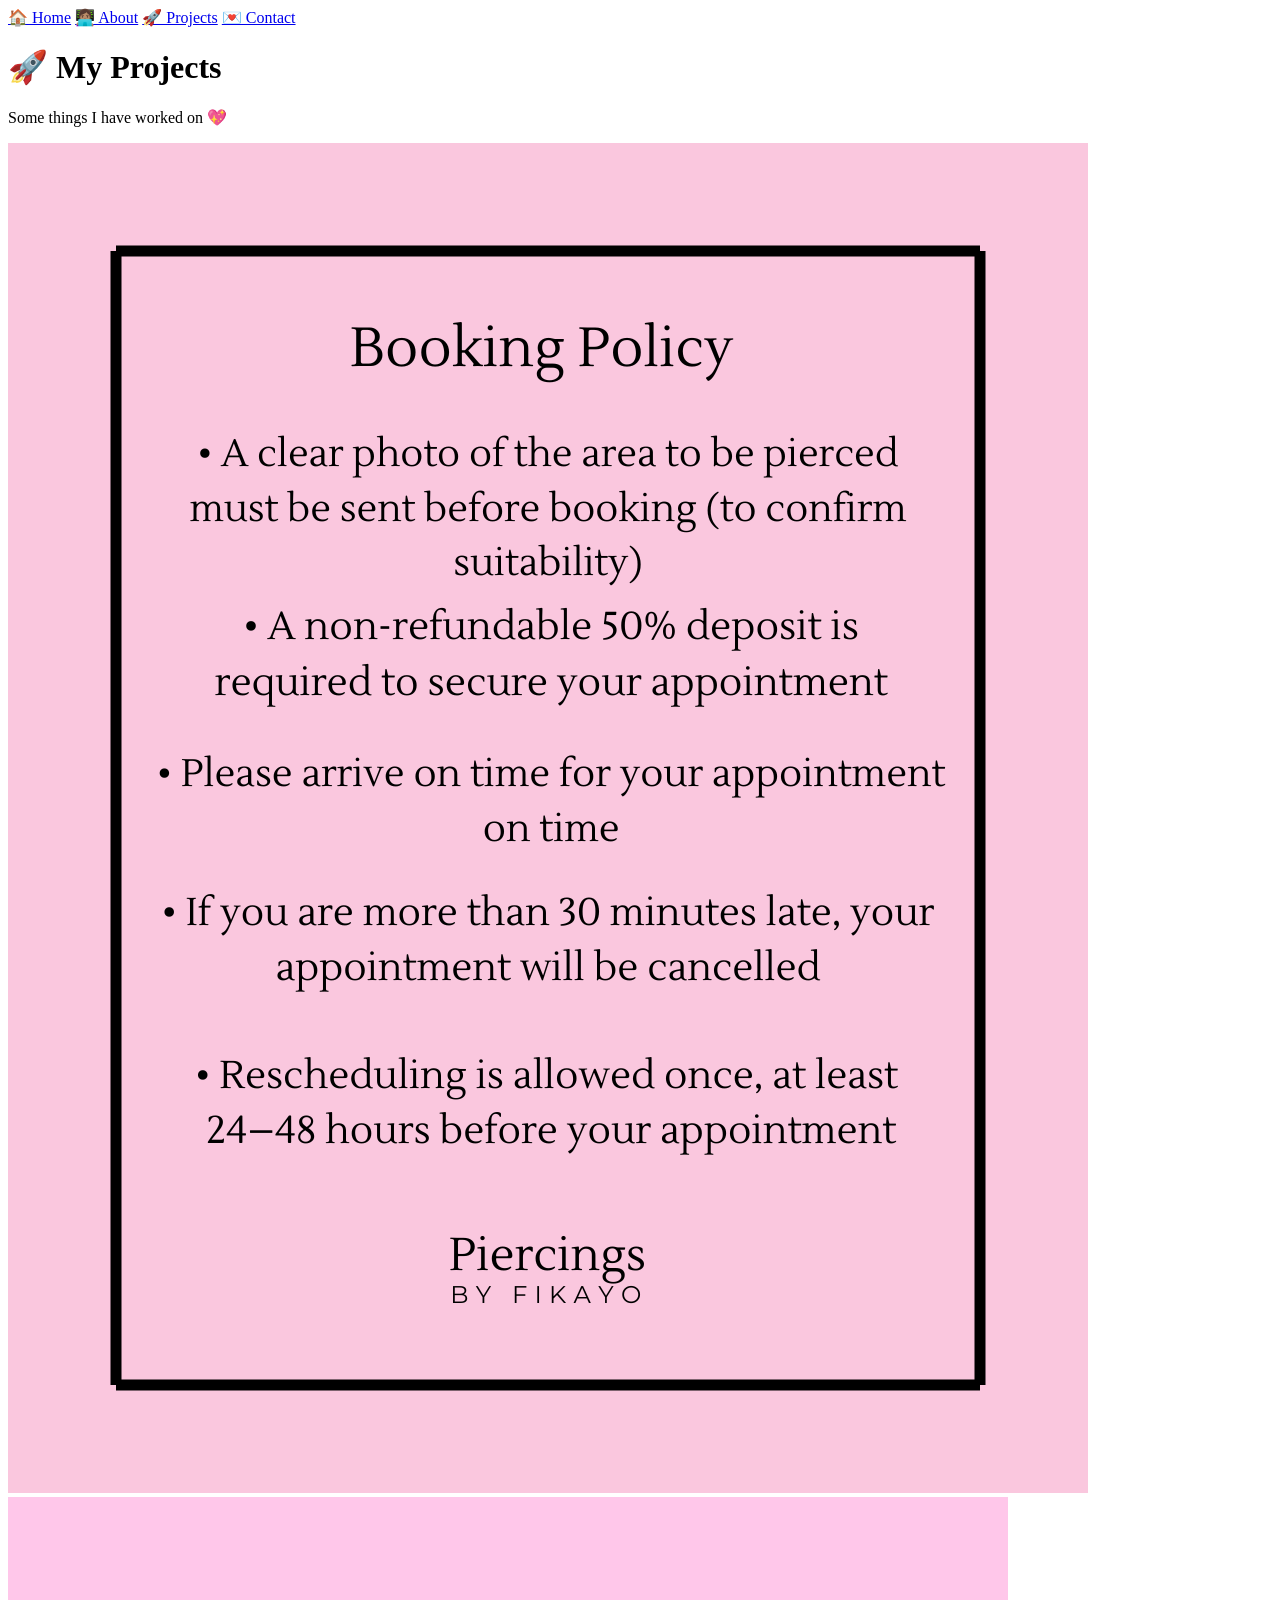
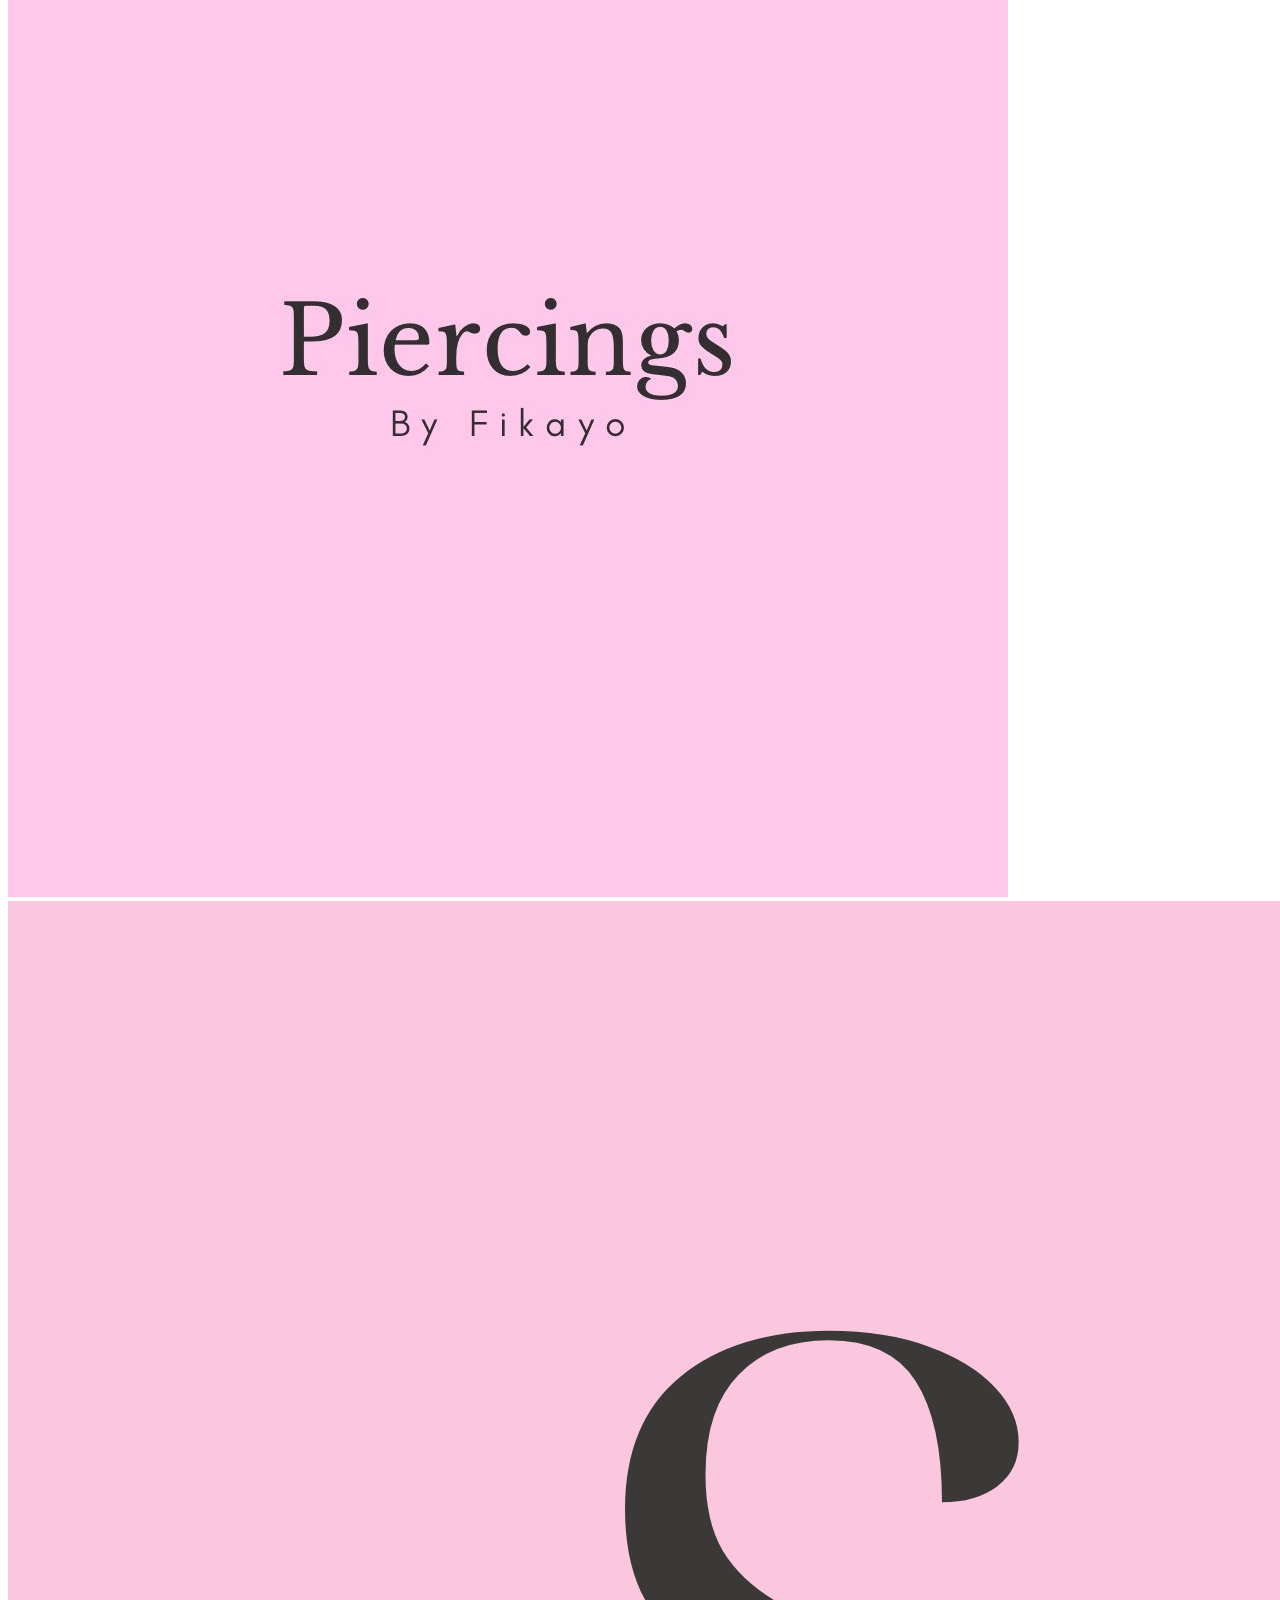
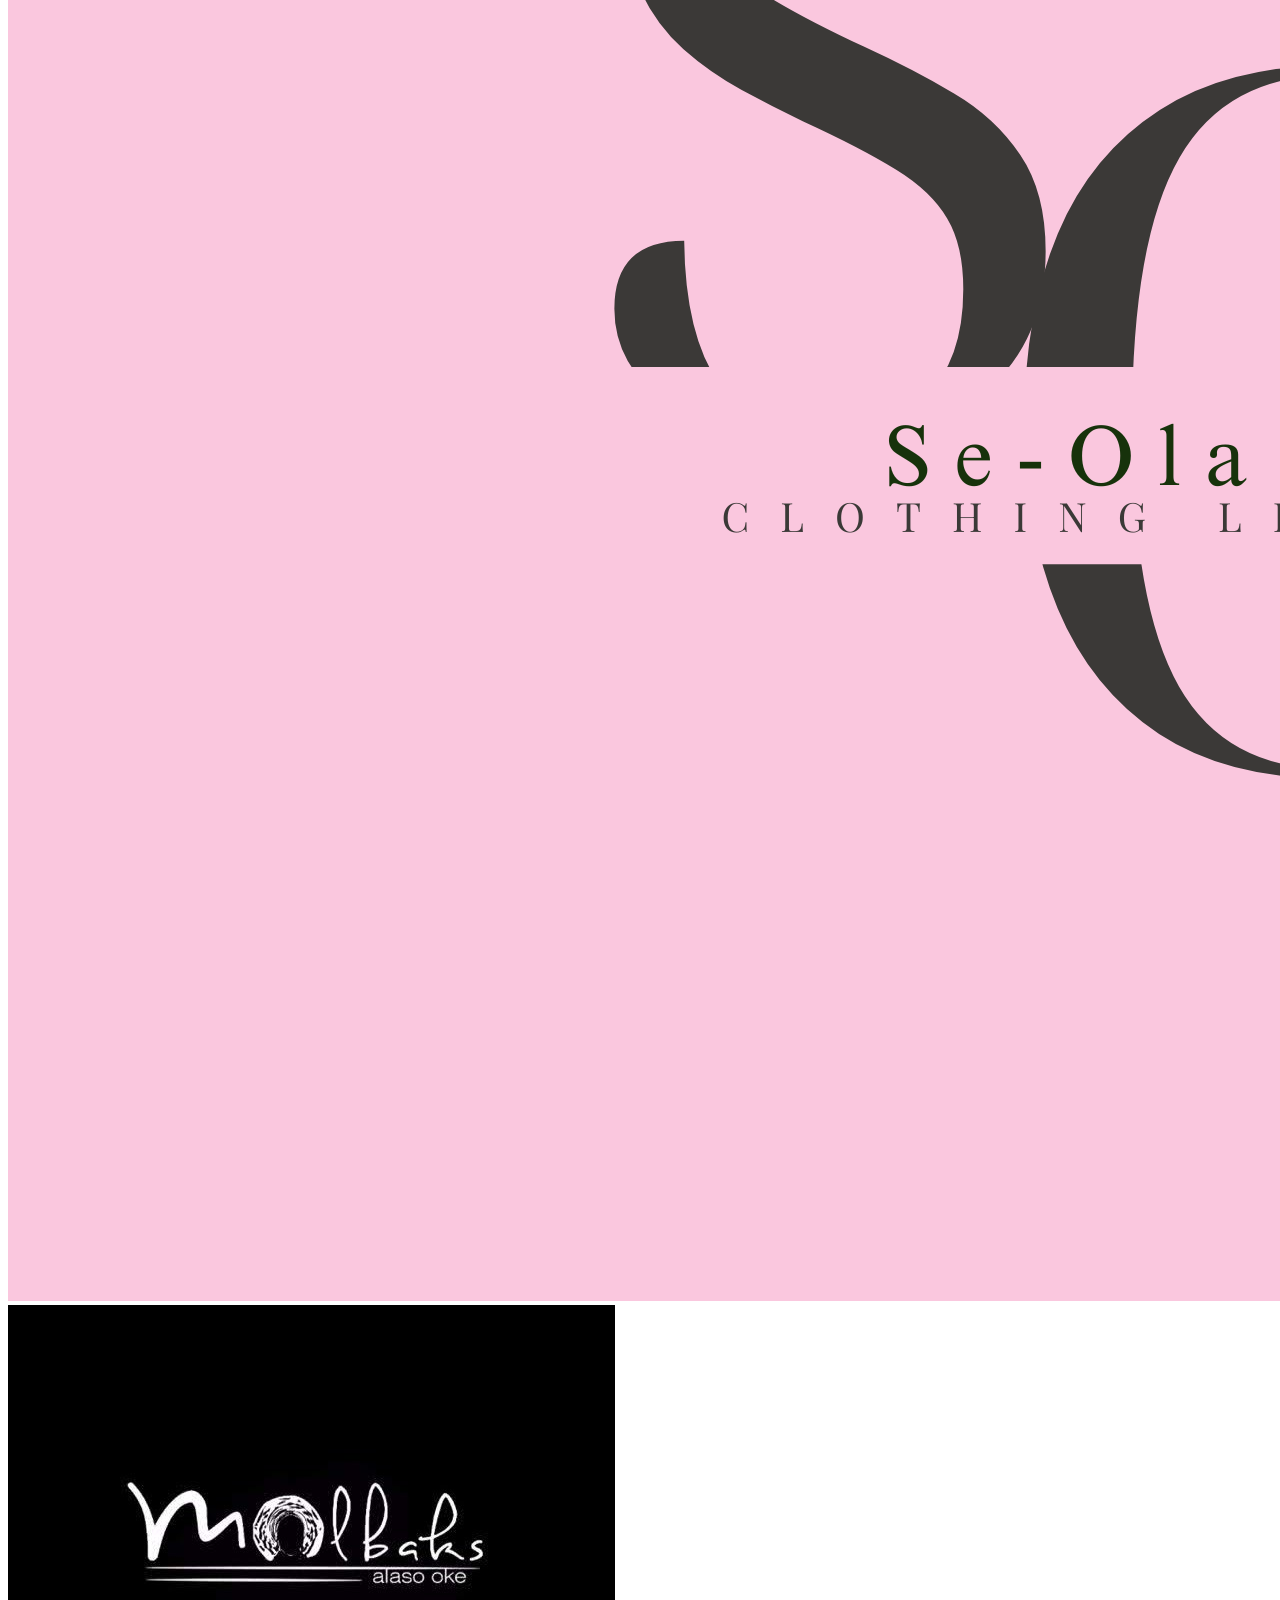
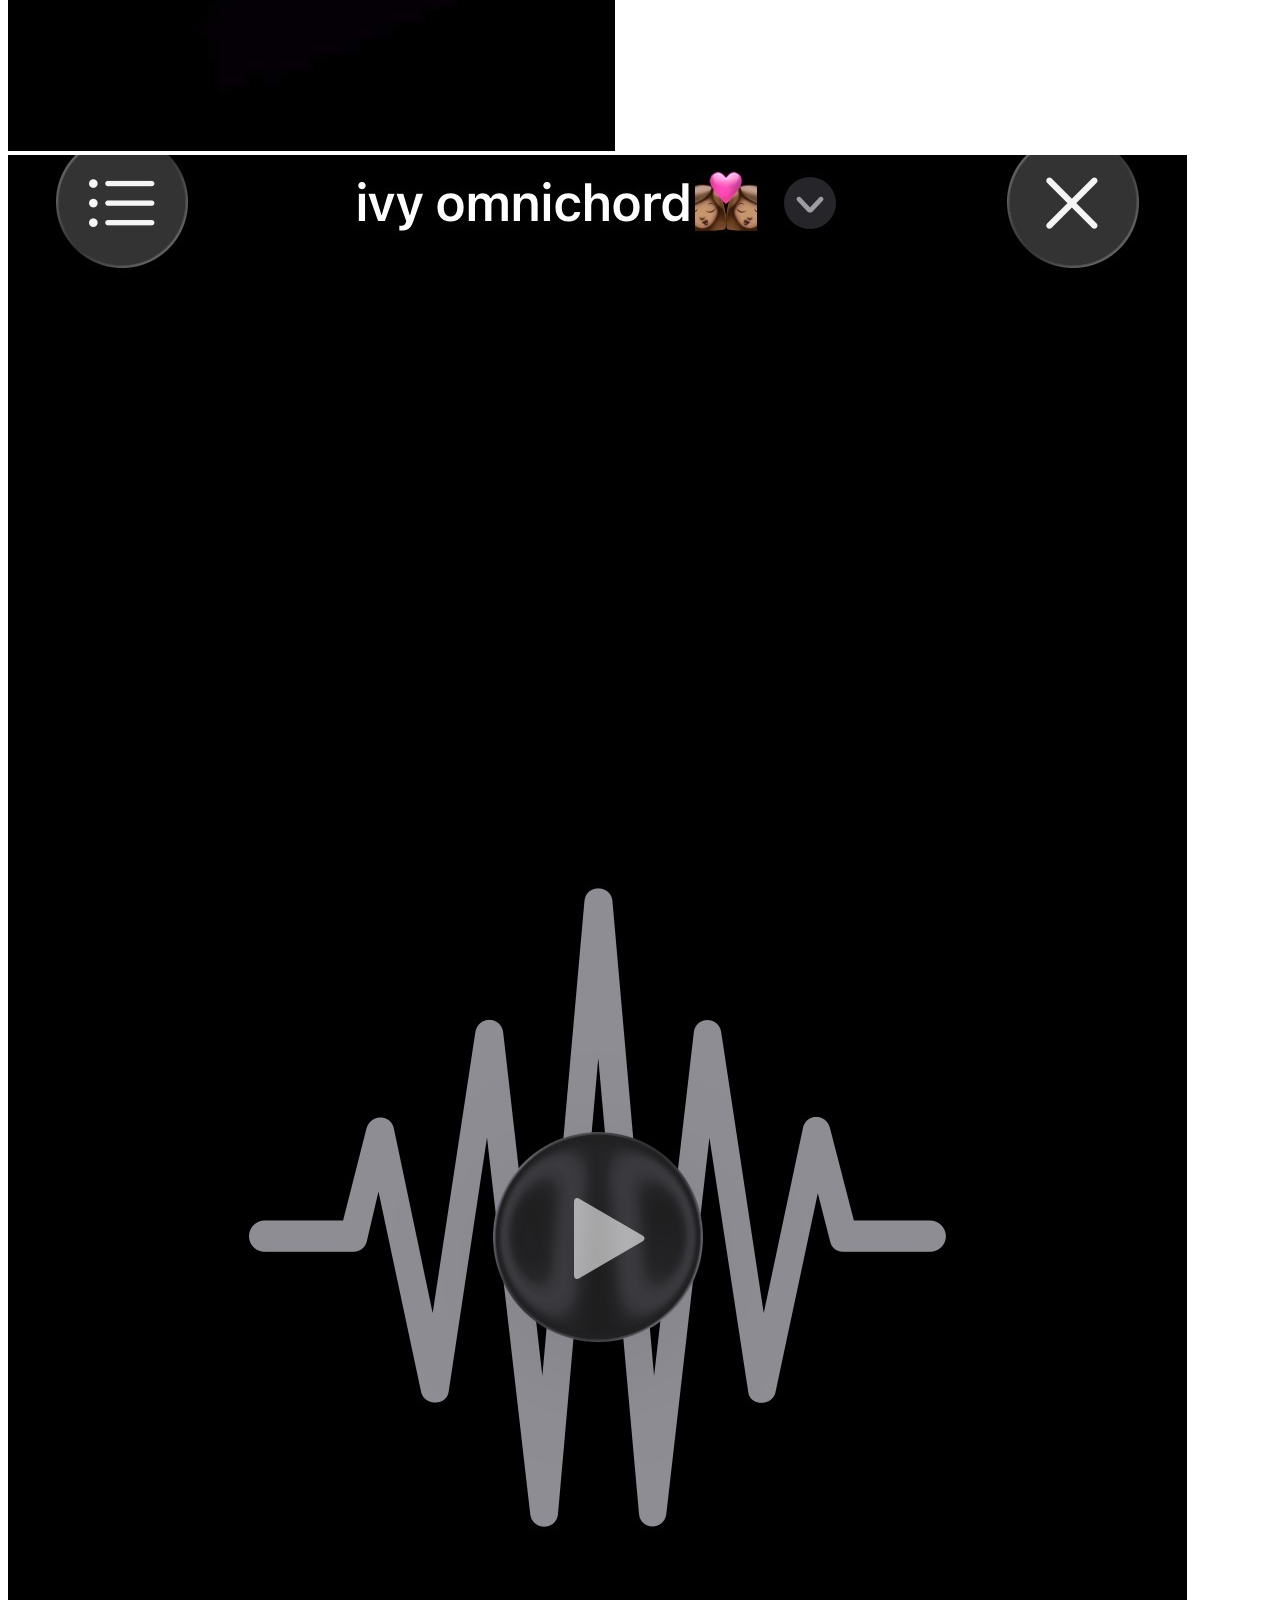
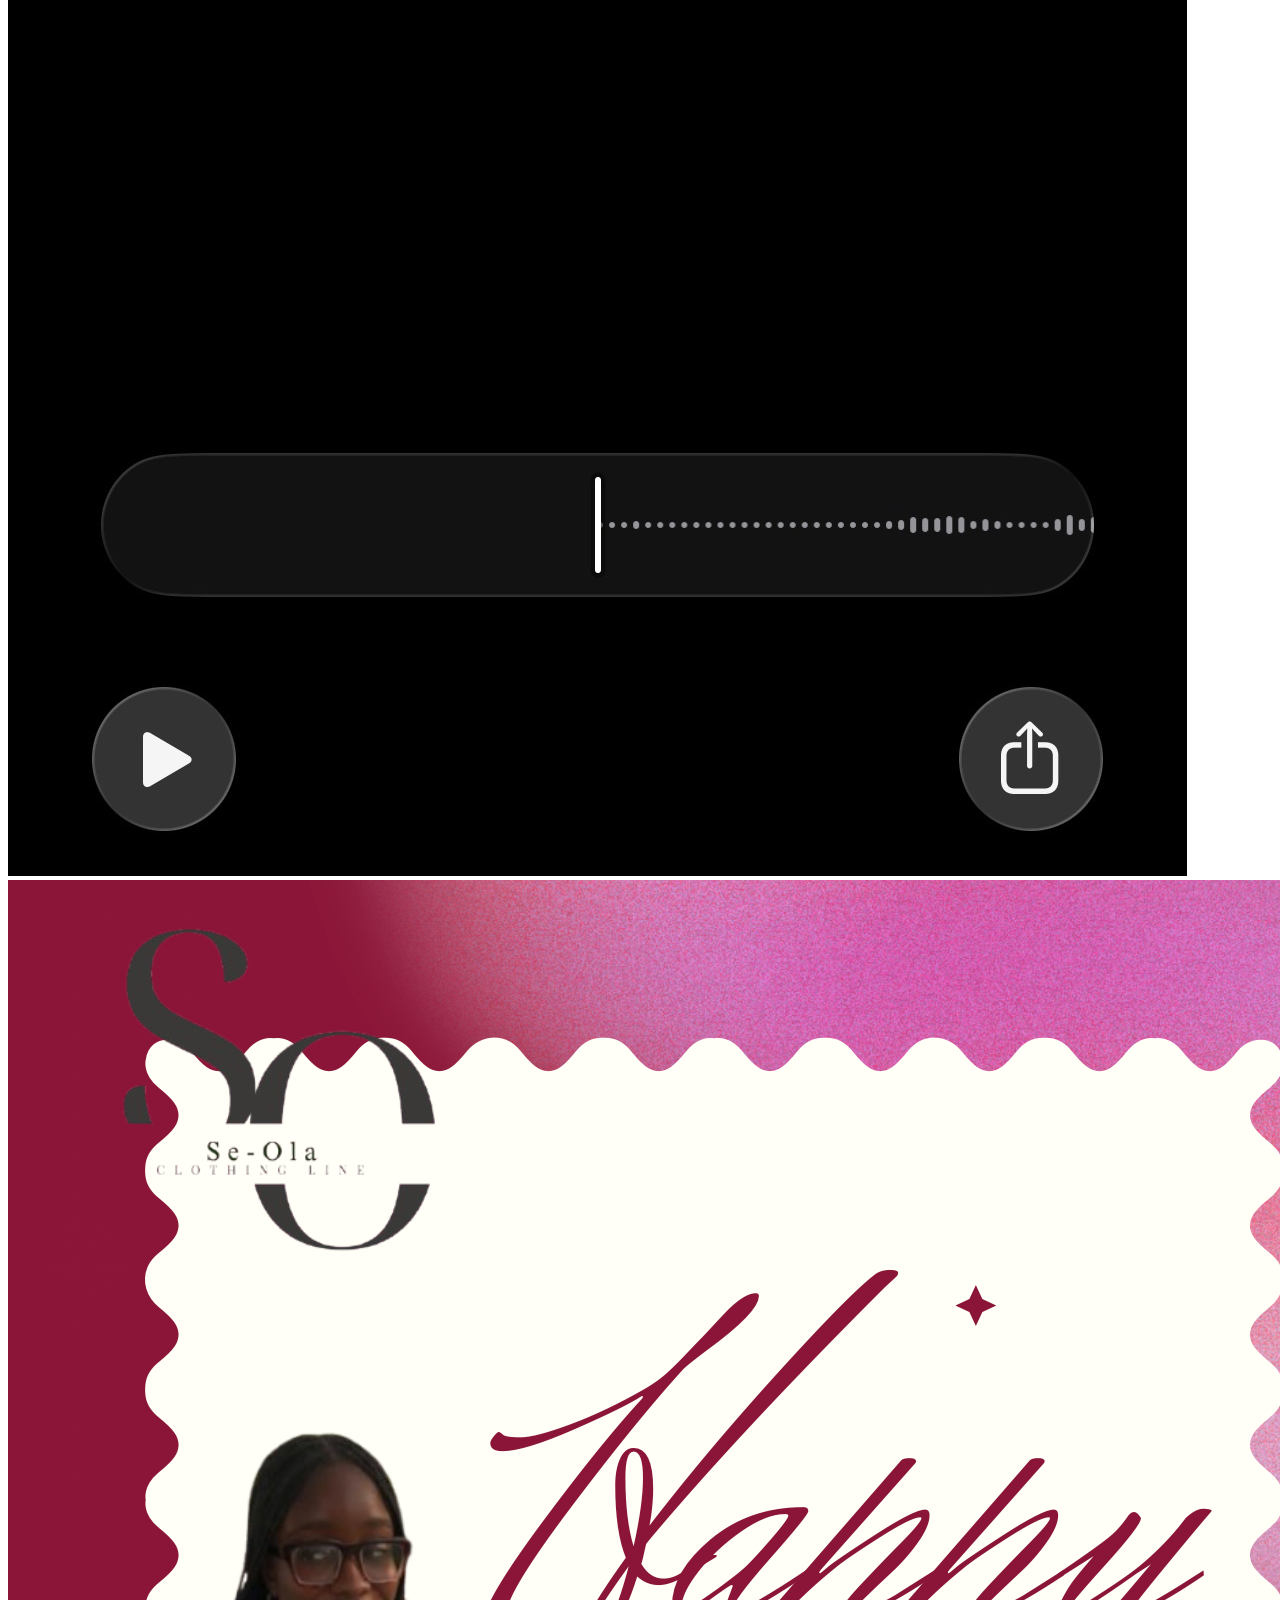
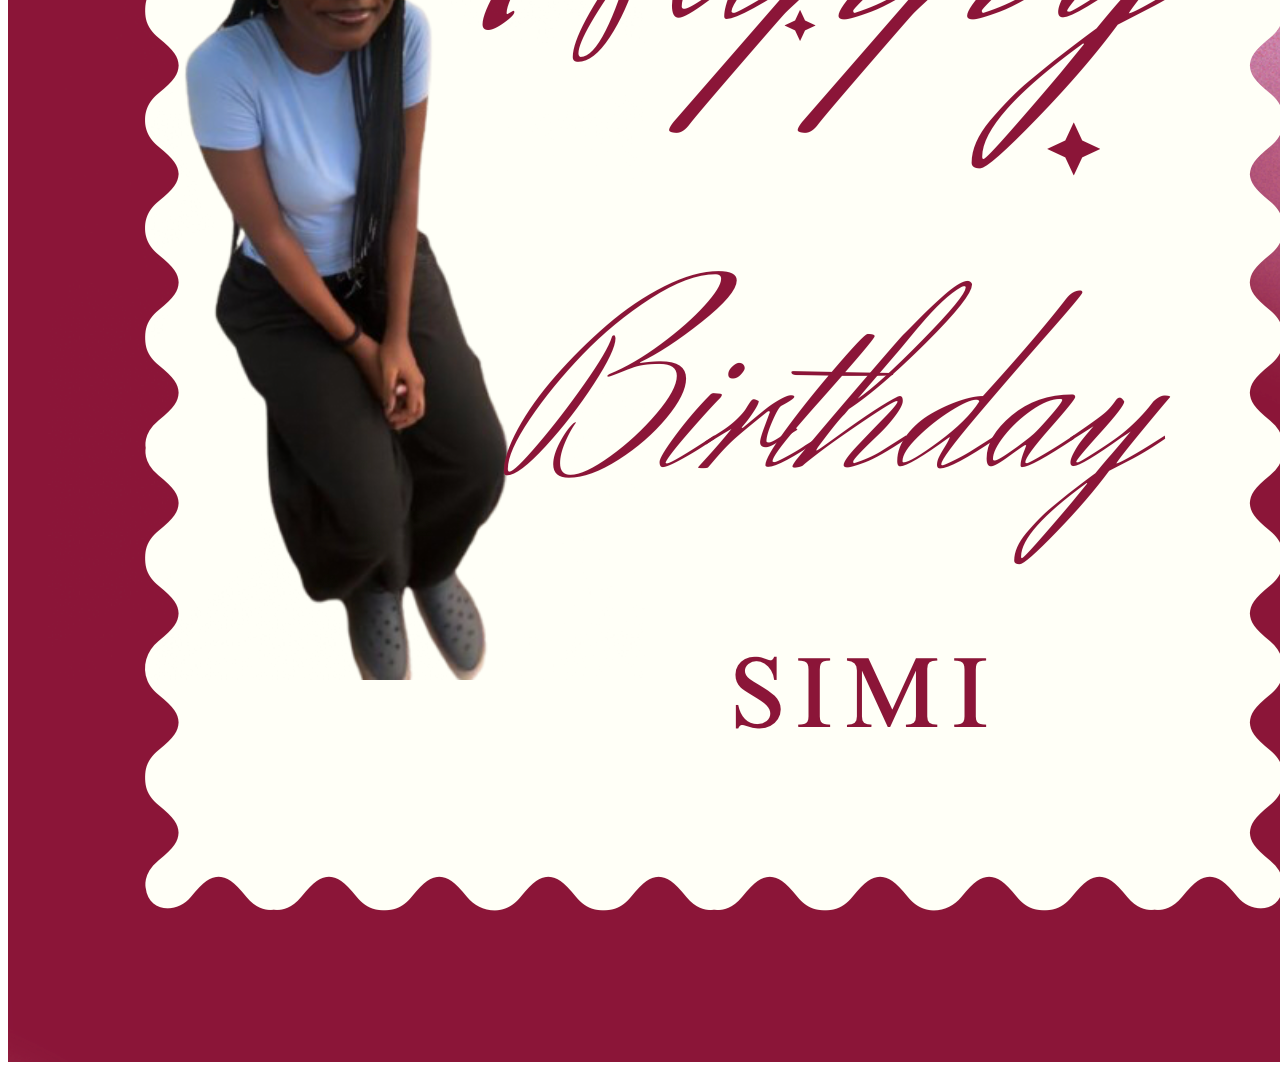
==== projects.html @ a1cedd5c "koyin" ====
<!DOCTYPE html>
<html>
<head>
    <meta charset="UTF-8">
    <title>Projects</title>
    <link rel="stylesheet" href="style.css">
</head>

<body>

<nav>
    <a href="index.html">🏠 Home</a>
    <a href="profile.html">👩🏽‍💻 About</a>
    <a href="projects.html">🚀 Projects</a>
    <a href="contact.html">💌 Contact</a>
</nav>

<div class="card">
    <h1>🚀 My Projects</h1>
    <p>Some things I have worked on 💖</p>

    <div class="projects">
        <img src="p1.jpg">
        <img src="p2.jpg">
        <img src="p3.jpg">
        <img src="p4.jpg">
        <img src="p5.jpg">
        <img src="p6.png">
    </div>
</div>

</body>
</html>
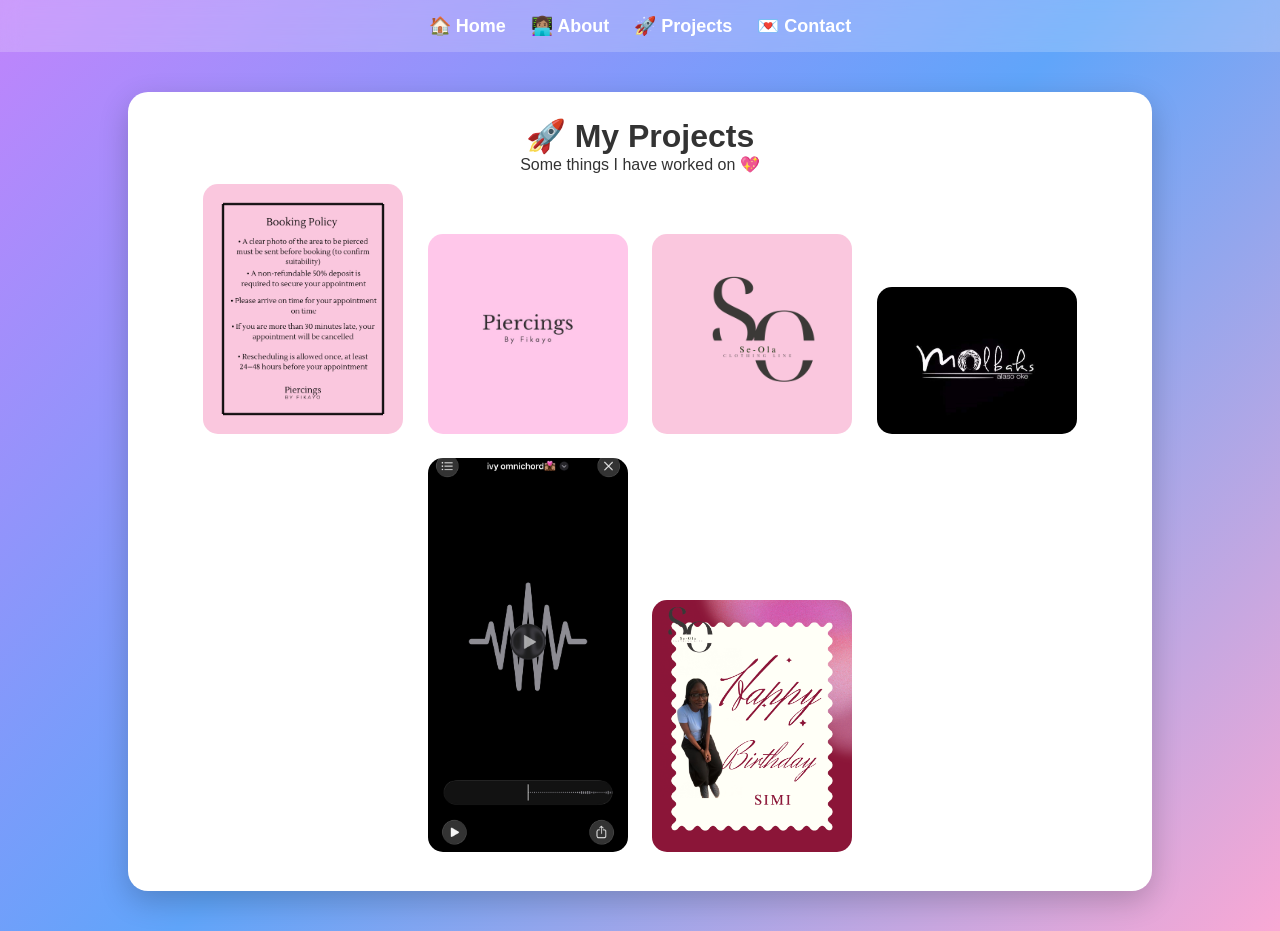
==== commit 90b860b0: "Update projects.html" ====
--- a/projects.html
+++ b/projects.html
@@ -30,4 +30,4 @@
 </div>
 
 </body>
-</html>+</html>
--- a/style.css
+++ b/style.css
@@ -0,0 +1,119 @@
+* {
+    margin: 0;
+    padding: 0;
+    box-sizing: border-box;
+}
+
+body {
+    font-family: 'Poppins', sans-serif;
+    background: linear-gradient(135deg, #c084fc, #60a5fa, #f9a8d4);
+    color: #333;
+}
+
+/* NAVBAR */
+nav {
+    display: flex;
+    justify-content: center;
+    gap: 25px;
+    padding: 15px;
+    background: rgba(255,255,255,0.2);
+    backdrop-filter: blur(10px);
+    position: sticky;
+    top: 0;
+}
+
+nav a {
+    color: white;
+    text-decoration: none;
+    font-weight: bold;
+    font-size: 18px;
+}
+
+nav a:hover {
+    color: #f9a8d4;
+}
+
+/* HERO */
+.hero {
+    text-align: center;
+    padding: 80px 20px;
+    color: white;
+}
+
+.hero h1 {
+    font-size: 3rem;
+}
+
+.hero p {
+    font-size: 1.2rem;
+}
+
+/* CARD */
+.card {
+    background: white;
+    margin: 40px auto;
+    padding: 25px;
+    border-radius: 20px;
+    width: 80%;
+    box-shadow: 0 10px 30px rgba(0,0,0,0.2);
+    text-align: center;
+}
+
+/* PROFILE IMAGE */
+.profile-img {
+    width: 170px;
+    height: 170px;
+    object-fit:cover;
+    border-radius: 50%;
+    margin: 20px 0;
+    border: 4px solid white;
+    box-shadow: 0 0 25px #f9a8d4;
+    transition: 0.3s;
+}
+
+.profile-img:hover {
+    transform: scale(1.05);
+}
+
+/* PROJECTS */
+.projects img {
+    width: 200px;
+    margin: 10px;
+    border-radius: 15px;
+    transition: 0.3s;
+}
+
+.projects img:hover {
+    transform: scale(1.1);
+    box-shadow: 0 0 20px #c084fc;
+}
+
+/* FORM */
+input, textarea {
+    width: 80%;
+    padding: 10px;
+    margin: 10px;
+    border-radius: 10px;
+    border: 1px solid #ccc;
+}
+
+/* BUTTON */
+button {
+    background: linear-gradient(to right, #c084fc, #f9a8d4);
+    border: none;
+    padding: 12px 25px;
+    color: white;
+    border-radius: 25px;
+    cursor: pointer;
+}
+
+/* MOBILE */
+@media (max-width: 600px) {
+    nav {
+        flex-direction: column;
+    }
+
+    .card {
+        width: 95%;
+    }
+}
